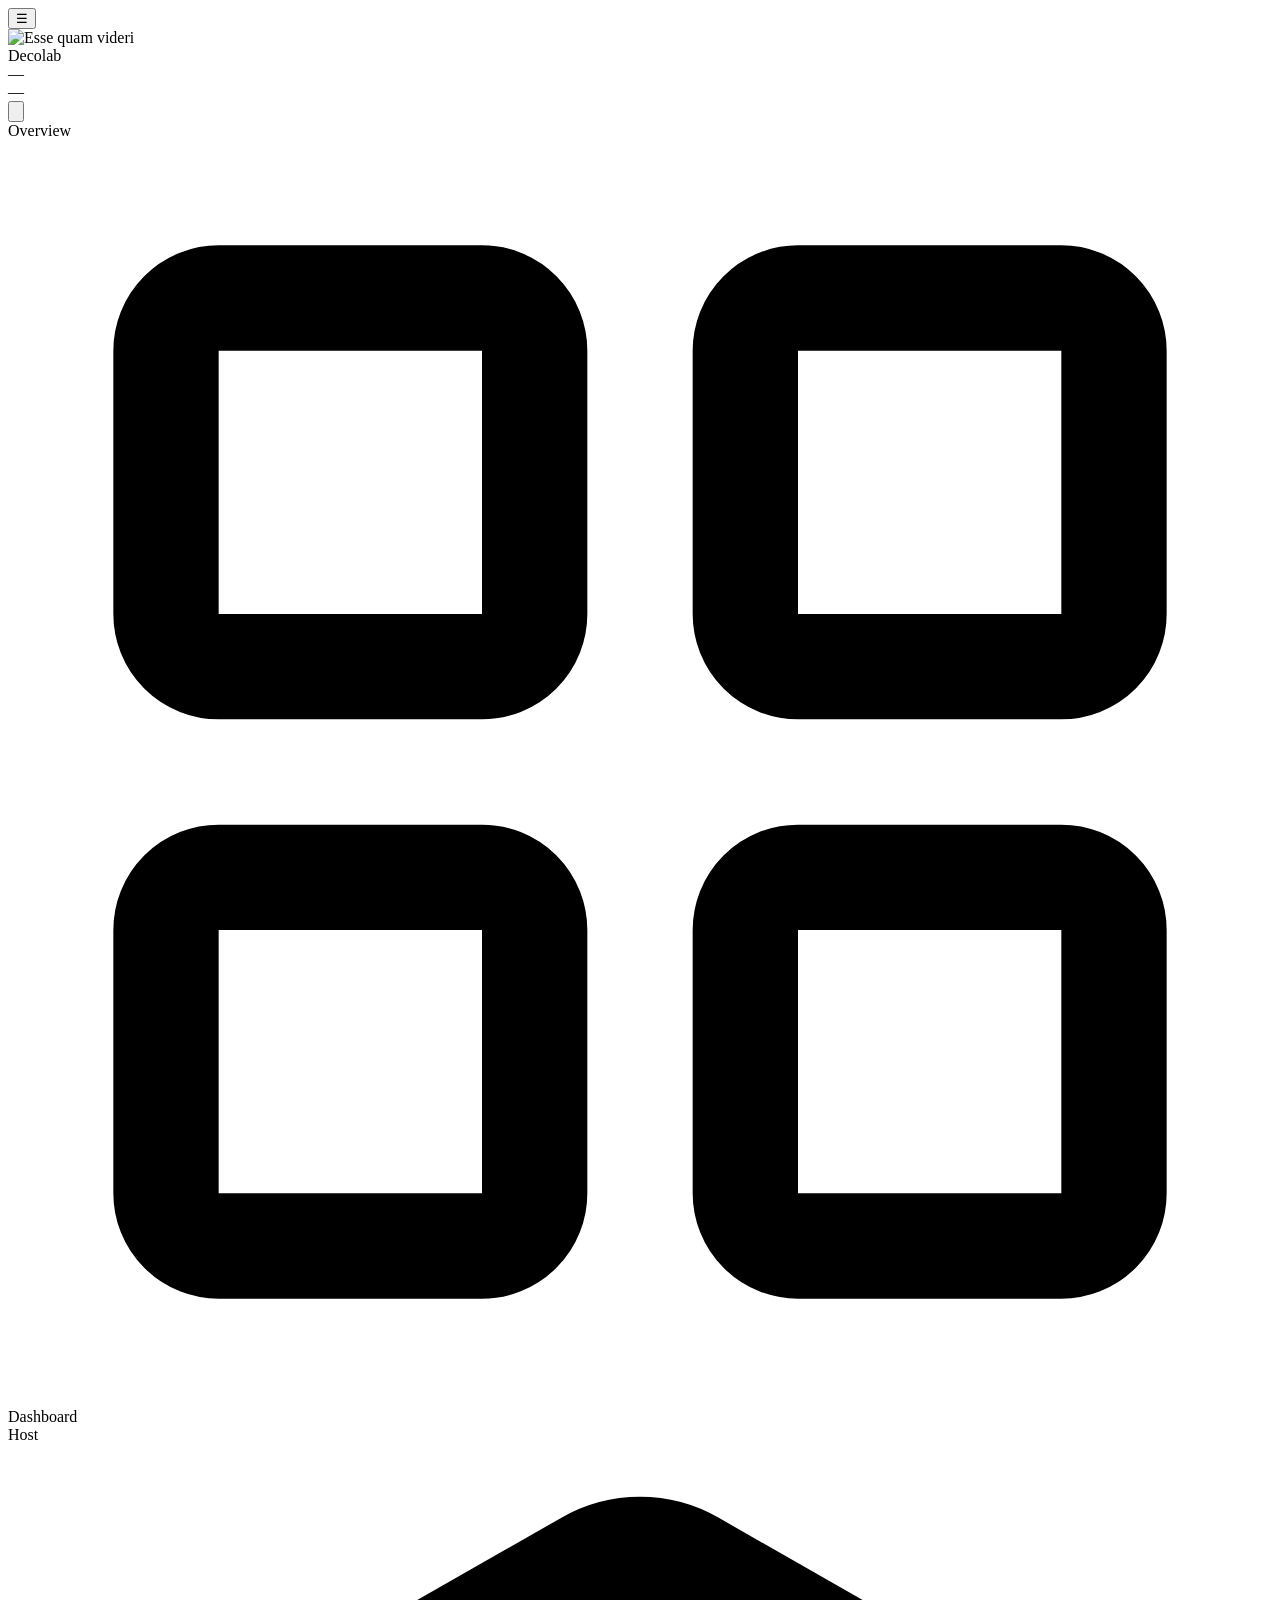
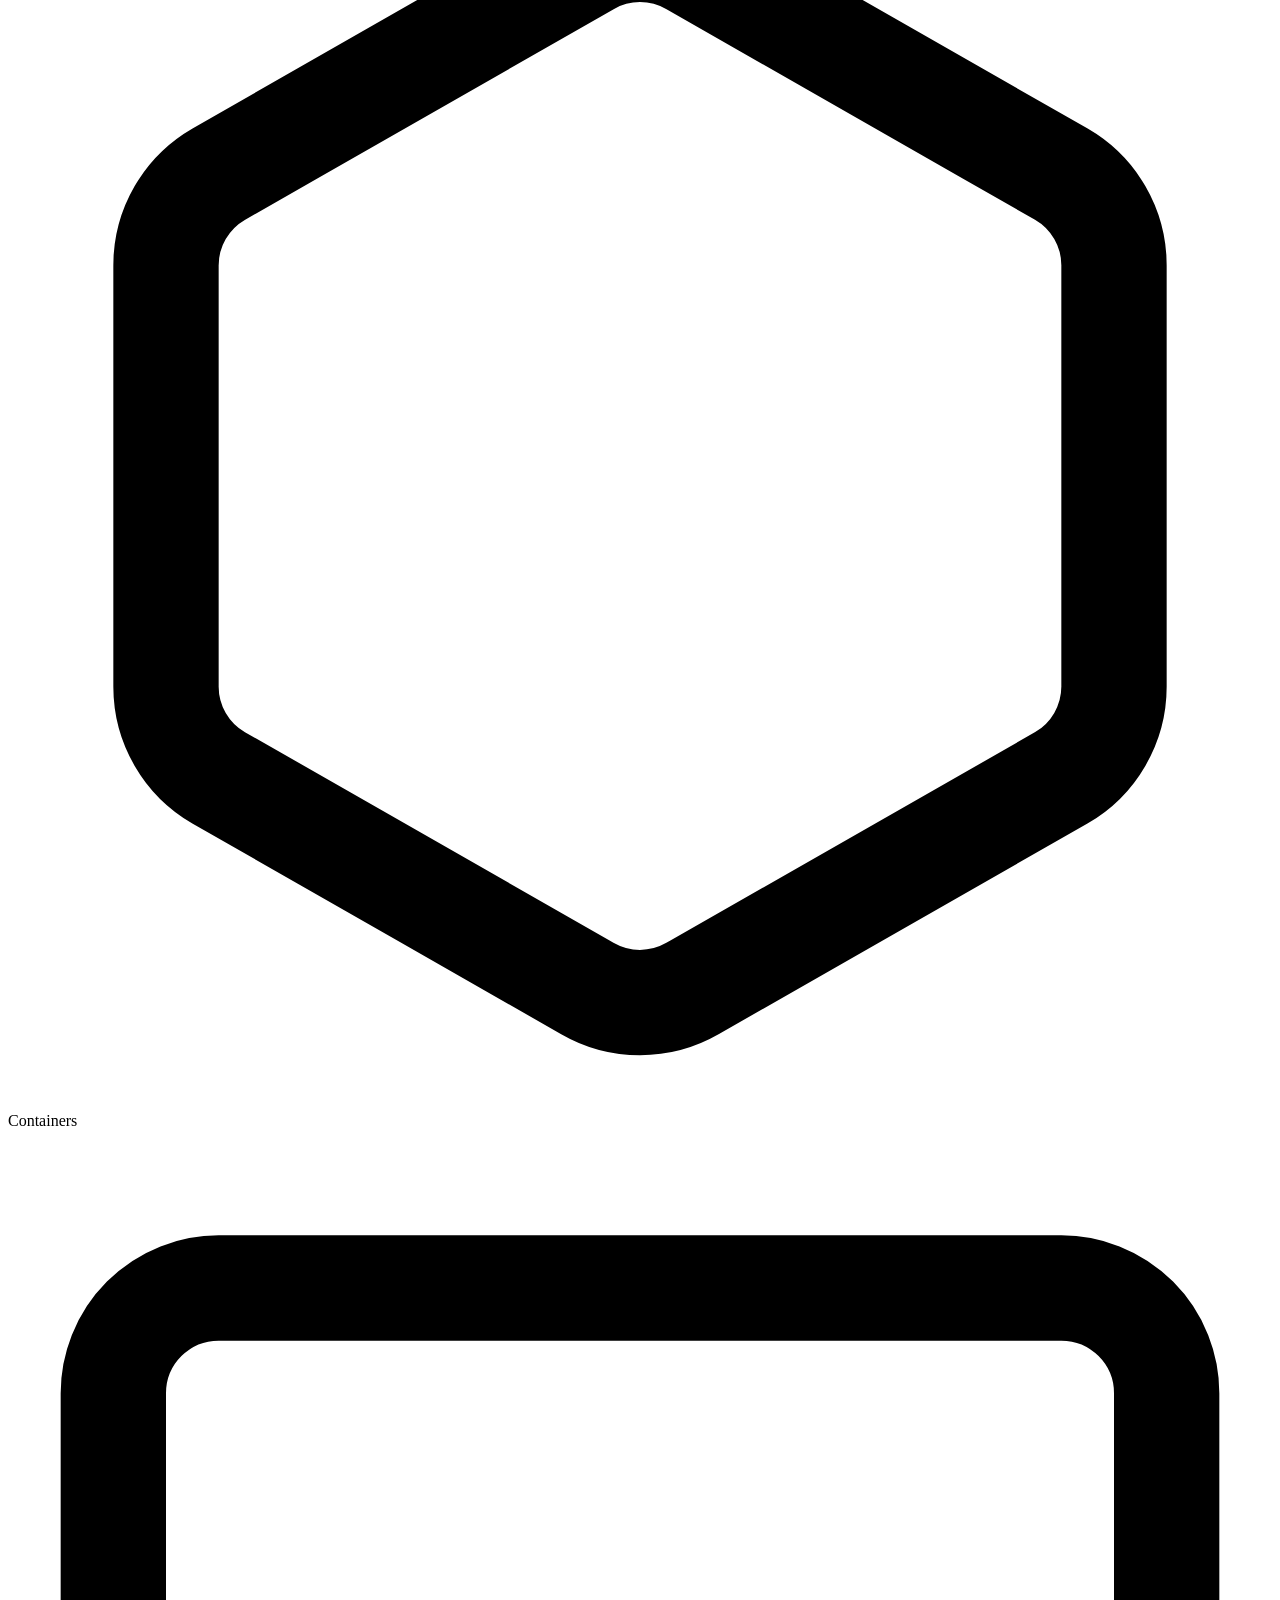
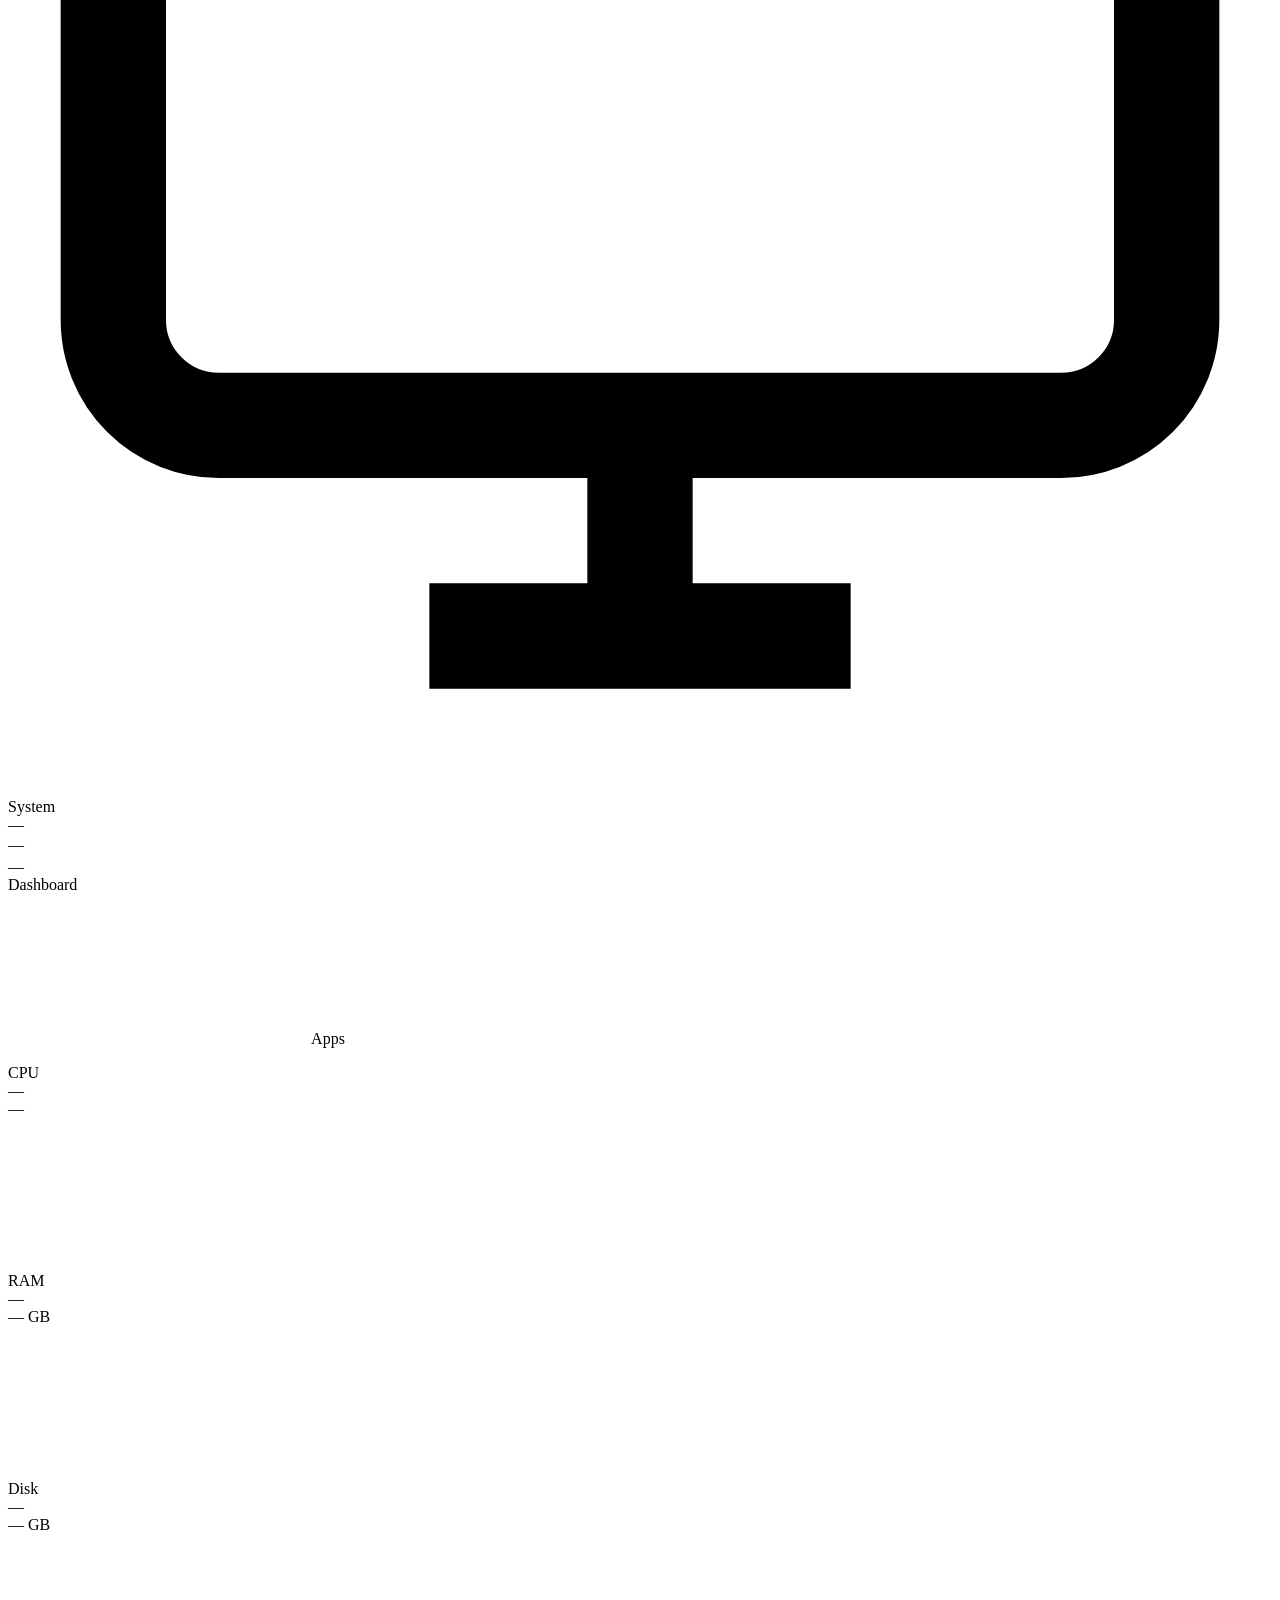
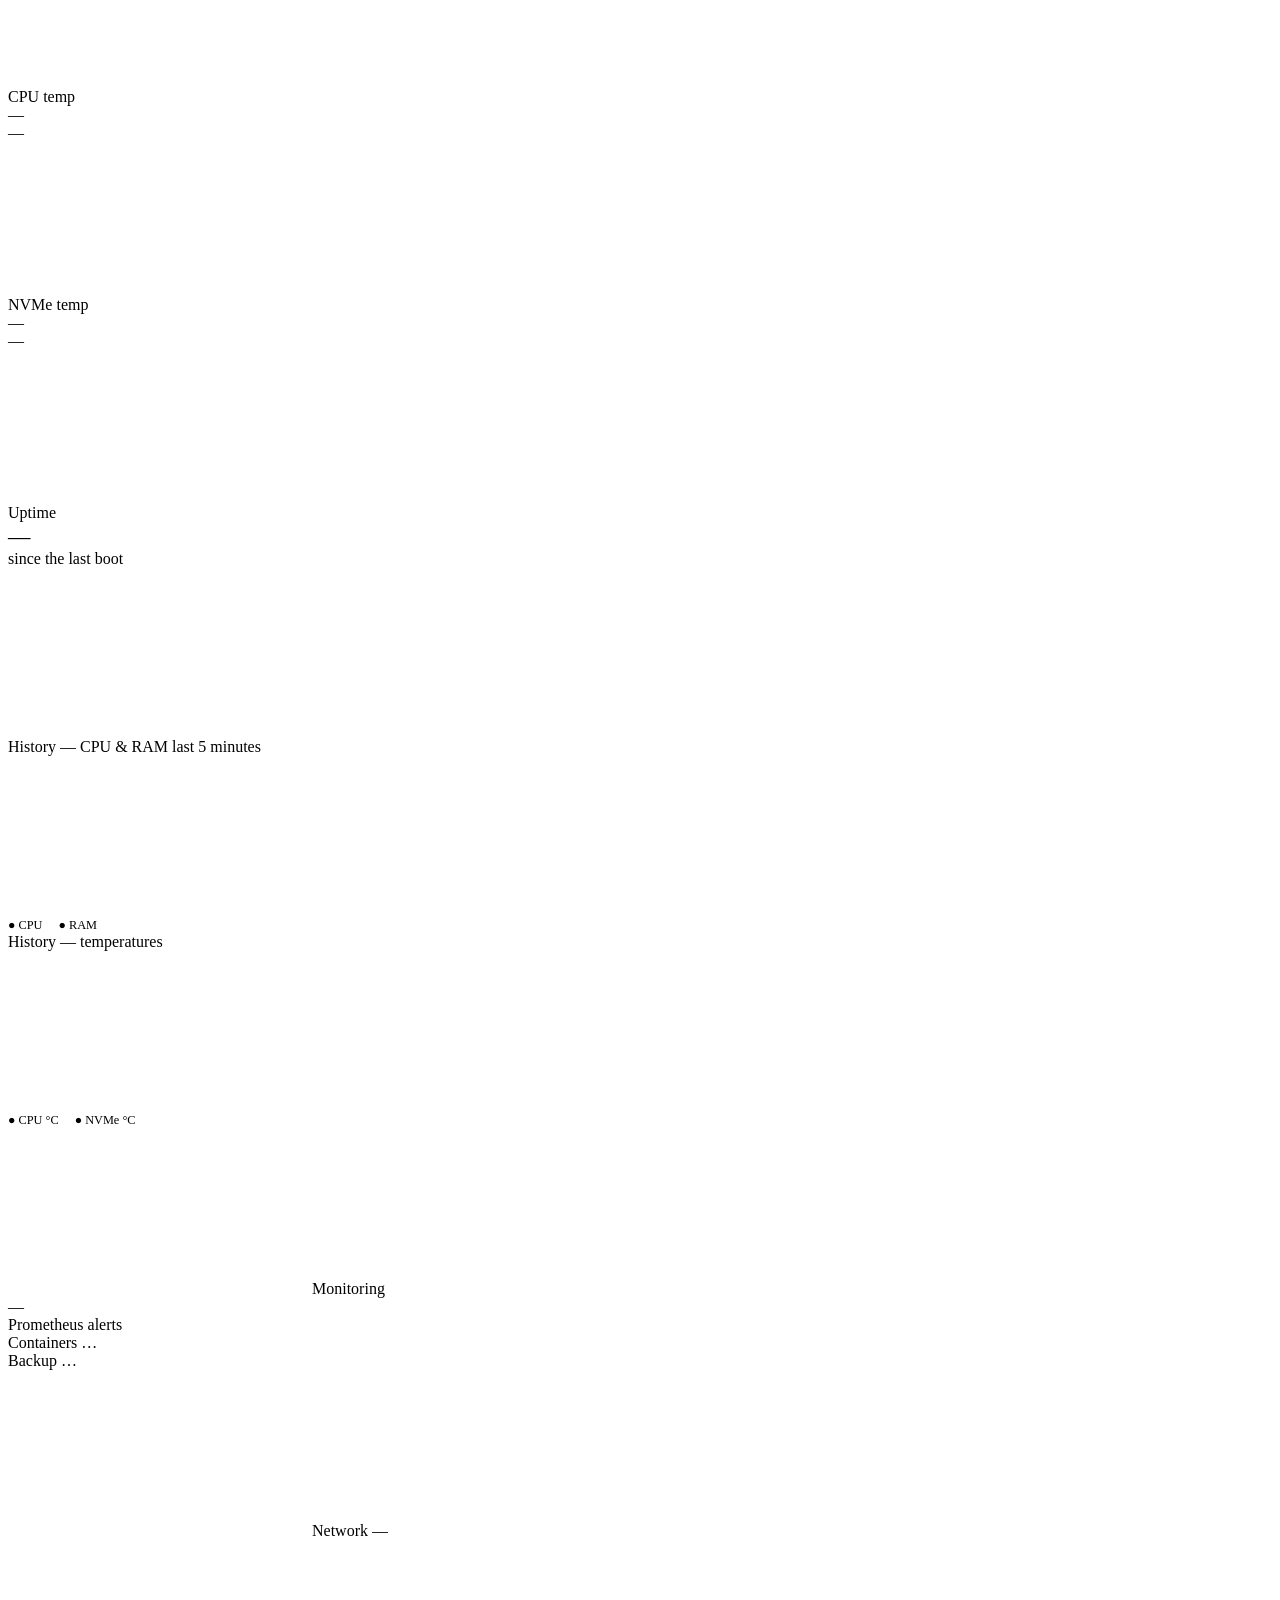
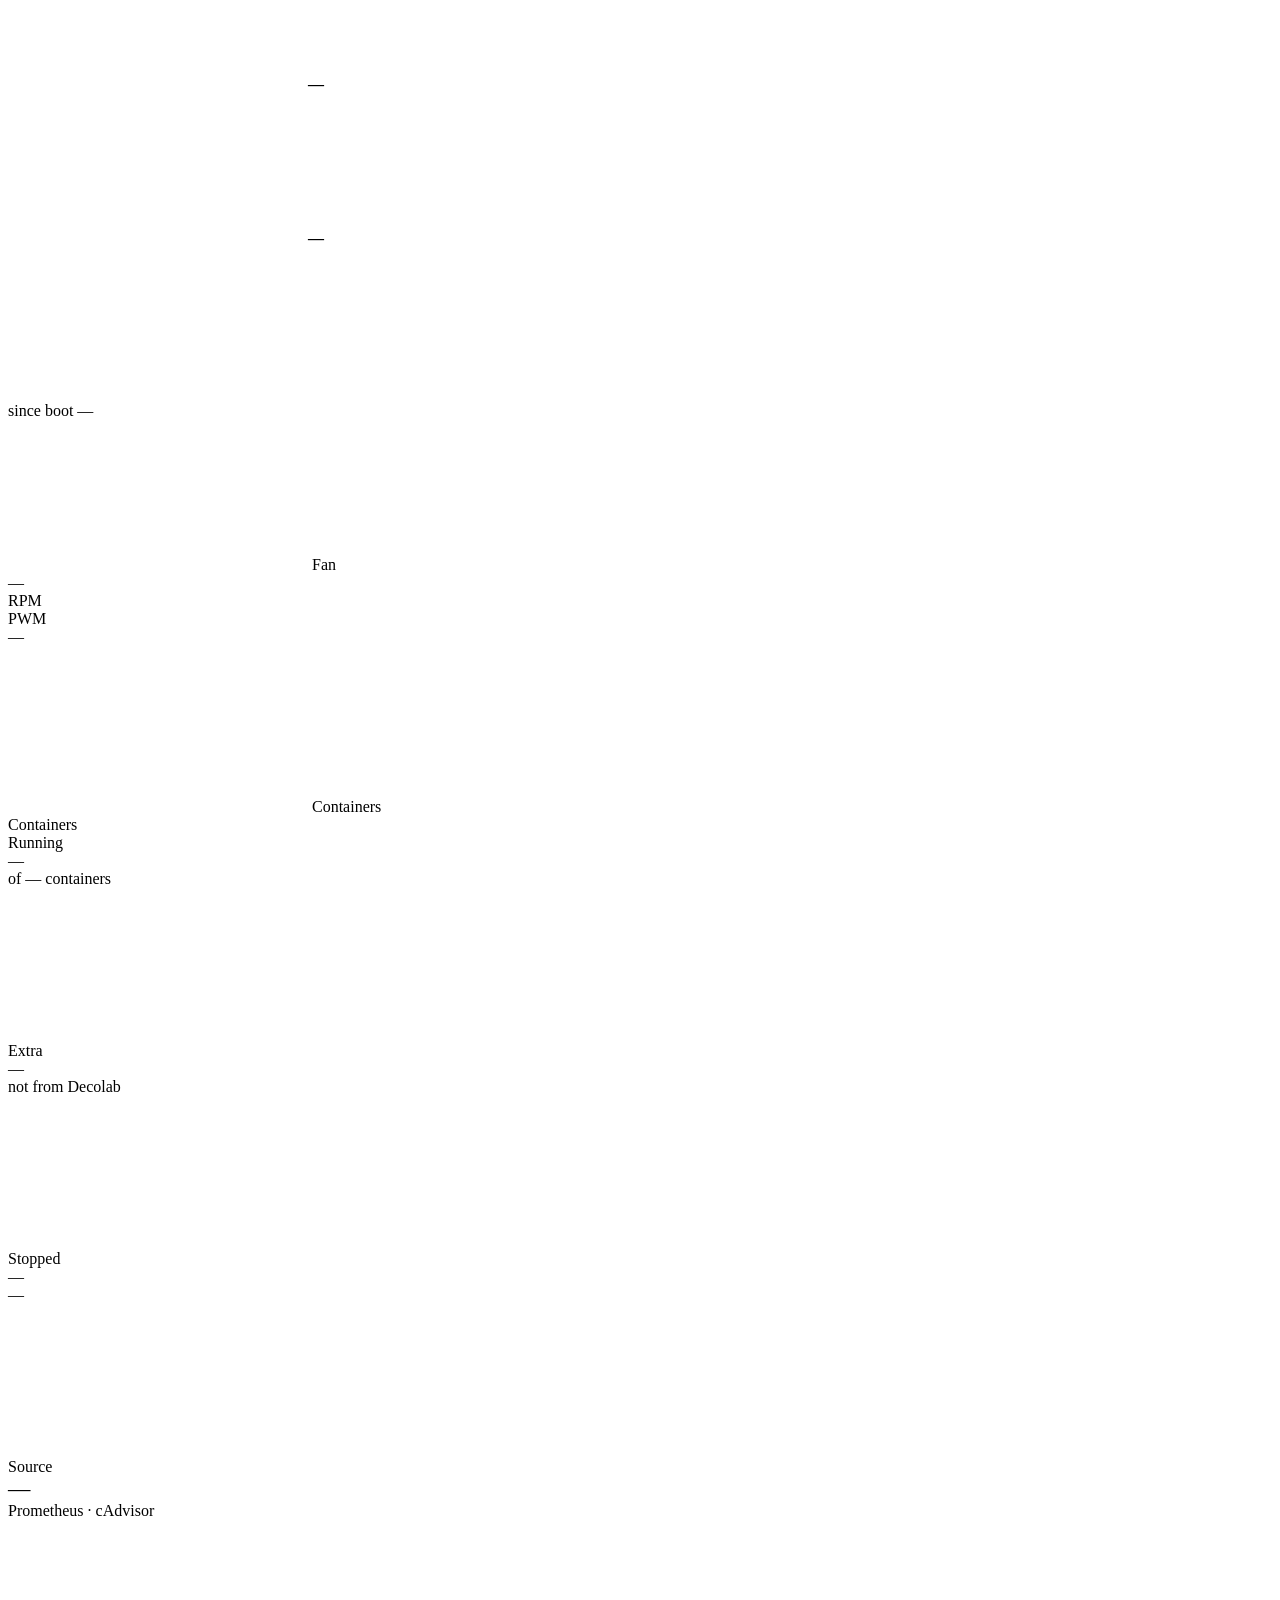
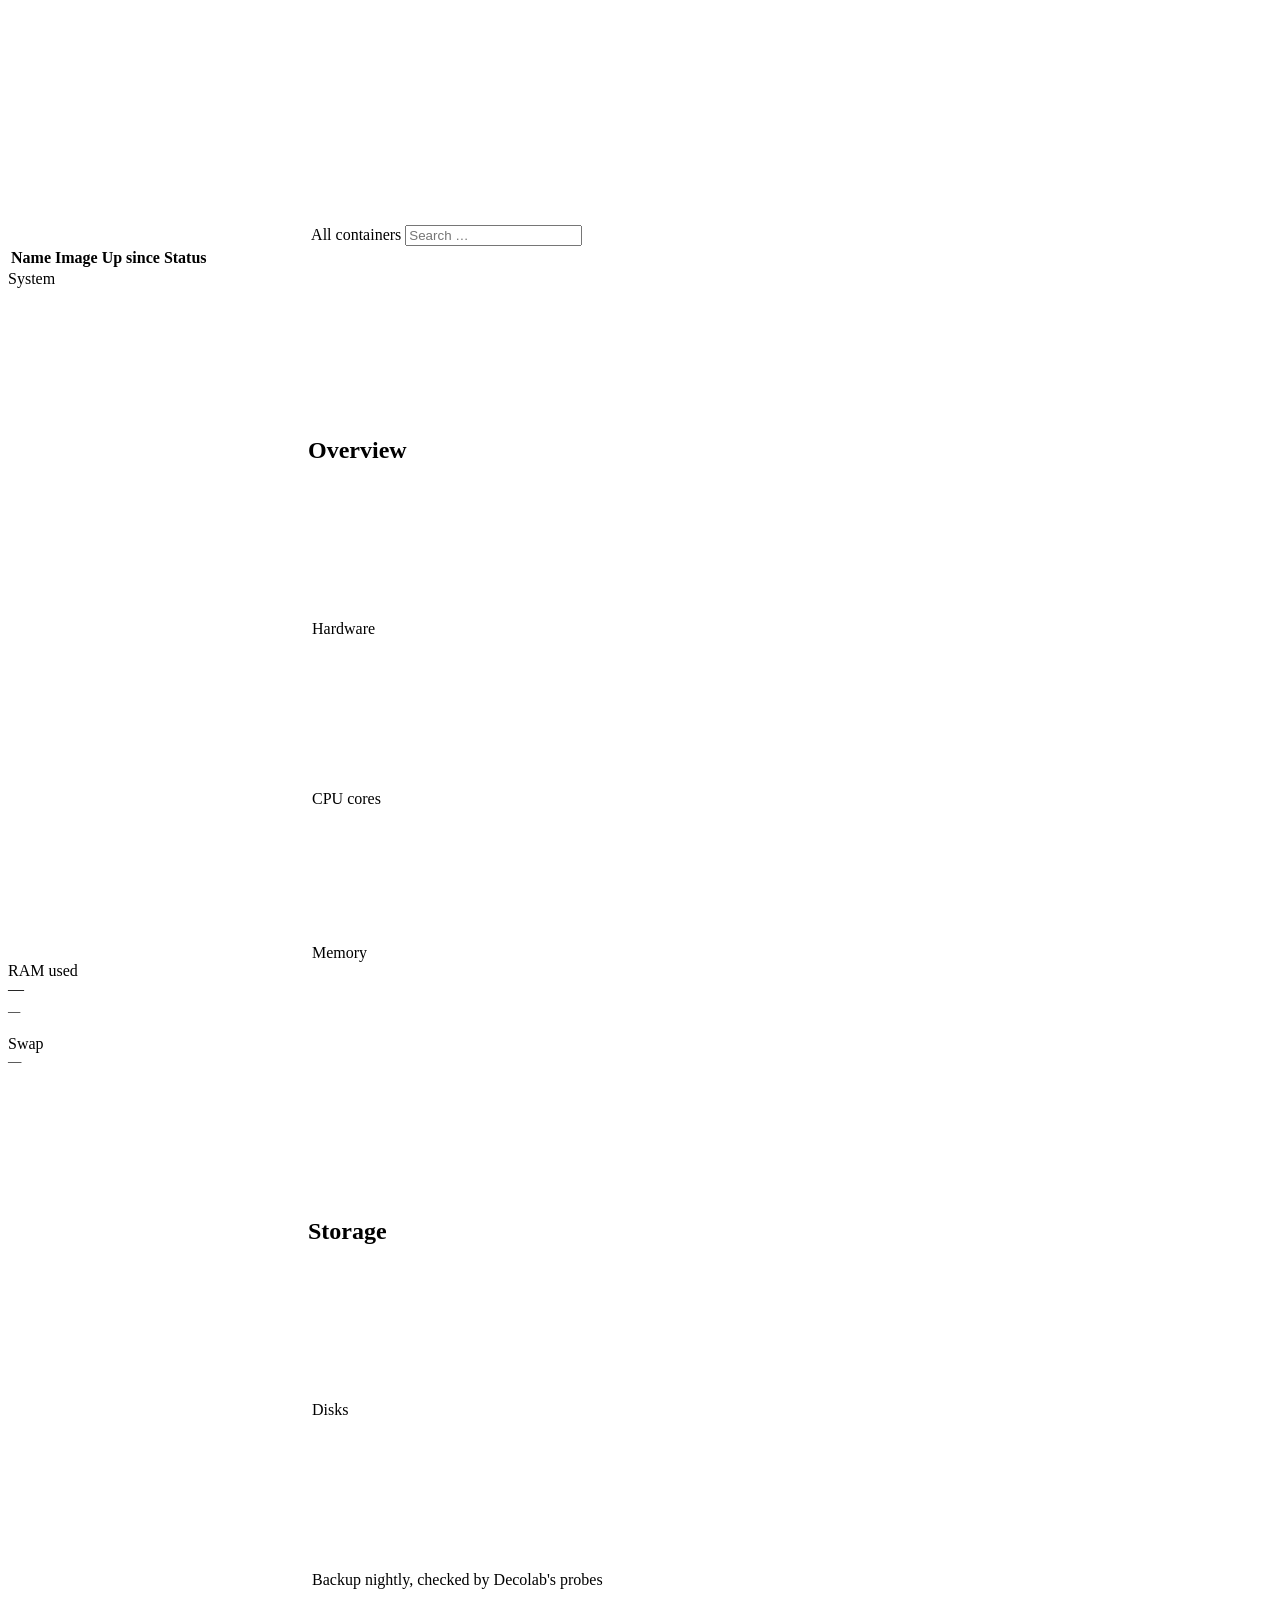
==== panel/static/index.html @ 6c196705 "Decolab: first public version A self-hosted home server for the Raspberry Pi 5 that proves it works:" ====
<!DOCTYPE html>
<html lang="en">
<head>
<meta charset="UTF-8">
<meta name="viewport" content="width=device-width, initial-scale=1, viewport-fit=cover">
<meta name="theme-color" content="#0b0a08">
<meta name="apple-mobile-web-app-capable" content="yes">
<meta name="apple-mobile-web-app-status-bar-style" content="black-translucent">
<meta name="apple-mobile-web-app-title" content="Decolab">
<meta name="mobile-web-app-capable" content="yes">
<link rel="manifest" href="/static/manifest.json">
<link rel="icon" type="image/png" sizes="32x32" href="/static/favicon-32.png">
<link rel="icon" type="image/png" sizes="64x64" href="/static/favicon-64.png">
<link rel="apple-touch-icon" href="/static/icon-180.png">
<title>Decolab</title>
<link rel="stylesheet" href="/static/panel.css">
</head>
<body>

<!-- Decolab panel, stage 1: read-only. Every value is filled in by
     /static/panel.js from /api/v1/*; "—" means "not (yet) known". -->

<header id="hdr">
  <button id="menu-btn" type="button" aria-label="Menu">☰</button>
  <div class="logo">
    <div class="icon"><img src="/static/icons/eqv-logo.webp" alt="Esse quam videri" width="60" height="60"></div>
    <div class="logo-name" id="hdr-name">Decolab</div>
  </div>
  <div class="spacer"></div>
  <div class="hdr-pill" id="hdr-ip" style="gap:5px"><span id="hdr-ip-txt">—</span></div>
  <div class="hdr-pill"><div class="dot dot-green" id="hdr-dot"></div><span id="hdr-temp">—</span></div>
  <div class="hdr-pill" id="hdr-fan-pill" style="display:none"><span id="hdr-fan">— RPM</span></div>
  <div id="hdr-time"></div>
  <button id="fs-btn" class="hdr-pill fs-btn" type="button" title="Full screen" aria-label="Full screen"><svg viewBox="0 0 24 24" fill="none" stroke="currentColor" stroke-width="2" stroke-linecap="round" stroke-linejoin="round"><path d="M8 3H5a2 2 0 0 0-2 2v3M16 3h3a2 2 0 0 1 2 2v3M21 16v3a2 2 0 0 1-2 2h-3M3 16v3a2 2 0 0 0 2 2h3"/></svg></button>
</header>

<div id="layout">

<nav id="nav">
  <div class="nav-section">Overview</div>
  <div class="nav-item active" data-page="p-dashboard" role="button" tabindex="0">
    <svg viewBox="0 0 24 24" fill="none" stroke="currentColor" stroke-width="2"><rect x="3" y="3" width="7" height="7" rx="1"/><rect x="14" y="3" width="7" height="7" rx="1"/><rect x="3" y="14" width="7" height="7" rx="1"/><rect x="14" y="14" width="7" height="7" rx="1"/></svg>
    Dashboard
  </div>
  <div class="nav-section">Host</div>
  <div class="nav-item" data-page="p-docker" role="button" tabindex="0">
    <svg viewBox="0 0 24 24" fill="none" stroke="currentColor" stroke-width="2"><path d="M21 16V8a2 2 0 00-1-1.73l-7-4a2 2 0 00-2 0l-7 4A2 2 0 003 8v8a2 2 0 001 1.73l7 4a2 2 0 002 0l7-4A2 2 0 0021 16z"/></svg>
    Containers
  </div>
  <div class="nav-item" data-page="p-system" role="button" tabindex="0">
    <svg viewBox="0 0 24 24" fill="none" stroke="currentColor" stroke-width="2"><rect x="2" y="3" width="20" height="14" rx="2"/><path d="M8 21h8M12 17v4"/></svg>
    System
  </div>

  <div class="nav-bottom">
    <div class="nav-info">
      <div id="nav-up" style="color:var(--text)">—</div>
      <div id="nav-ip" style="margin-top:2px">—</div>
      <div id="nav-model" style="margin-top:4px;color:var(--text-3)">—</div>
    </div>
  </div>
</nav>

<main id="main">

<!-- ──────────── DASHBOARD ──────────── -->
<section class="page active" id="p-dashboard">
  <div class="page-title">Dashboard <small id="dash-time-sub"></small></div>

  <div class="card wide" style="margin-bottom:16px">
    <div class="card-title"><svg class="i" aria-hidden="true"><use href="/static/icons/ui.svg#apps"/></svg> Apps</div>
    <div class="launcher" id="launcher"></div>
  </div>

  <div class="grid g6" style="margin-bottom:16px">
    <div class="stat c-blue" style="--glow:rgba(45,127,249,.08)">
      <div class="lbl">CPU</div>
      <div class="val" id="s-cpu">—</div>
      <div class="sub" id="s-cpu-sub">—</div>
      <div class="ico"><svg class="i" aria-hidden="true"><use href="/static/icons/ui.svg#cpu"/></svg></div>
      <div class="bar-wrap"><div class="bar-fill" id="sb-cpu" style="background:var(--accent);width:0%"></div></div>
    </div>
    <div class="stat c-green" style="--glow:rgba(0,214,143,.08)">
      <div class="lbl">RAM</div>
      <div class="val" id="s-ram">—</div>
      <div class="sub" id="s-ram-sub">— GB</div>
      <div class="ico"><svg class="i" aria-hidden="true"><use href="/static/icons/ui.svg#ram"/></svg></div>
      <div class="bar-wrap"><div class="bar-fill" id="sb-ram" style="background:var(--green);width:0%"></div></div>
    </div>
    <div class="stat c-amber">
      <div class="lbl">Disk</div>
      <div class="val" id="s-disk">—</div>
      <div class="sub" id="s-disk-sub">— GB</div>
      <div class="ico"><svg class="i" aria-hidden="true"><use href="/static/icons/ui.svg#ssd"/></svg></div>
      <div class="bar-wrap"><div class="bar-fill" id="sb-disk" style="background:var(--amber);width:0%"></div></div>
    </div>
    <div class="stat c-red">
      <div class="lbl">CPU temp</div>
      <div class="val" id="s-ctemp">—</div>
      <div class="sub" id="s-ctemp-sub">—</div>
      <div class="ico"><svg class="i" aria-hidden="true"><use href="/static/icons/ui.svg#thermo"/></svg></div>
      <div class="bar-wrap"><div class="bar-fill" id="sb-ctemp" style="background:var(--red);width:0%"></div></div>
    </div>
    <div class="stat c-blue">
      <div class="lbl">NVMe temp</div>
      <div class="val" id="s-ntemp">—</div>
      <div class="sub" id="s-ntemp-sub">—</div>
      <div class="ico"><svg class="i" aria-hidden="true"><use href="/static/icons/ui.svg#nvme"/></svg></div>
      <div class="bar-wrap"><div class="bar-fill" id="sb-ntemp" style="background:var(--accent);width:0%"></div></div>
    </div>
    <div class="stat c-purple">
      <div class="lbl">Uptime</div>
      <div class="val" id="s-uptime" style="font-size:22.4px;margin-top:2px">—</div>
      <div class="sub">since the last boot</div>
      <div class="ico"><svg class="i" aria-hidden="true"><use href="/static/icons/ui.svg#clock"/></svg></div>
    </div>
  </div>

  <div class="grid gcols" style="margin-bottom:16px">
    <div class="card">
      <div class="card-title">History — CPU &amp; RAM <span id="chart-since">last 5 minutes</span></div>
      <div class="spark-wrap"><canvas id="chart-cpu-ram"></canvas></div>
      <div style="display:flex;gap:16px;margin-top:8px;font-size:12.3px;color:var(--text-2)">
        <span><span style="color:var(--accent)">●</span> CPU</span>
        <span><span style="color:var(--green)">●</span> RAM</span>
      </div>
    </div>
    <div class="card">
      <div class="card-title">History — temperatures</div>
      <div class="spark-wrap"><canvas id="chart-temps"></canvas></div>
      <div style="display:flex;gap:16px;margin-top:8px;font-size:12.3px;color:var(--text-2)">
        <span><span style="color:var(--red)">●</span> CPU °C</span>
        <span><span style="color:var(--amber)">●</span> NVMe °C</span>
      </div>
    </div>
  </div>

  <div class="grid g3 dash-mitte">
    <div class="card">
      <div class="card-title"><svg class="i" aria-hidden="true"><use href="/static/icons/ui.svg#shieldcheck"/></svg> Monitoring</div>
      <div class="waechter">
        <div class="waechter-zahl"><span id="alerts-n">—</span><small id="alerts-sub"></small></div>
        <div class="waechter-txt" id="alerts-txt">Prometheus alerts</div>
      </div>
      <div class="waechter-zeile" id="cgrid-summary">Containers …</div>
      <div class="waechter-zeile" id="backup-line">Backup …</div>
      <ul id="alerts-list" class="leer-hinweis" style="list-style:none;margin-top:8px"></ul>
    </div>

    <div class="card">
      <div class="card-title"><svg class="i" aria-hidden="true"><use href="/static/icons/ui.svg#net"/></svg> Network <span id="net-iface">—</span></div>
      <div class="netz">
        <div class="netz-wert"><span class="netz-pfeil ab"><svg class="i" aria-hidden="true"><use href="/static/icons/ui.svg#down"/></svg></span><b id="nl-r">—</b><small id="nl-r-e"></small></div>
        <div class="netz-wert"><span class="netz-pfeil auf"><svg class="i" aria-hidden="true"><use href="/static/icons/ui.svg#up"/></svg></span><b id="nl-s">—</b><small id="nl-s-e"></small></div>
      </div>
      <div class="spark-wrap netz-spark"><canvas id="chart-netz"></canvas></div>
      <div class="netz-summe" id="nl-summe">since boot —</div>
      <div class="netz-internet" id="nl-internet" hidden></div>
    </div>

    <div class="card" id="fan-card">
      <div class="card-title"><svg class="i" aria-hidden="true"><use href="/static/icons/ui.svg#fan"/></svg> Fan <span id="fan-status-badge"></span></div>
      <div class="fan-visual fan-kompakt">
        <div class="fan-ring" id="fan-ring">
          <div>
            <div class="fan-rpm-big" id="fan-rpm-big">—</div>
            <div class="fan-rpm-lbl">RPM</div>
          </div>
        </div>
        <div class="gauge fan-pwm">
          <span class="g-name">PWM</span>
          <div class="g-bar"><div class="bar-wrap"><div class="bar-fill" id="g-fan" style="background:var(--accent);width:0%"></div></div></div>
          <span class="g-val" id="gv-fan">—</span>
        </div>
      </div>
    </div>
  </div>

  <div class="card wide" style="margin-top:16px">
    <div class="card-title"><svg class="i" aria-hidden="true"><use href="/static/icons/ui.svg#box"/></svg> Containers <span id="cgrid-zahl"></span></div>
    <div id="cgrid" class="cgrid"></div>
  </div>
</section>

<!-- ──────────── CONTAINERS ──────────── -->
<section class="page" id="p-docker">
  <div class="page-title">Containers <small id="docker-count"></small></div>
  <div class="grid g4" style="margin-bottom:16px">
    <div class="stat c-green"><div class="lbl">Running</div><div class="val" id="dk-up">—</div><div class="sub">of <span id="dk-ges">—</span> containers</div><div class="ico"><svg class="i" aria-hidden="true"><use href="/static/icons/ui.svg#box"/></svg></div></div>
    <div class="stat c-amber"><div class="lbl">Extra</div><div class="val" id="dk-extra">—</div><div class="sub">not from Decolab</div><div class="ico"><svg class="i" aria-hidden="true"><use href="/static/icons/ui.svg#pulse"/></svg></div></div>
    <div class="stat c-red"><div class="lbl">Stopped</div><div class="val" id="dk-down">—</div><div class="sub" id="dk-down-sub">—</div><div class="ico"><svg class="i" aria-hidden="true"><use href="/static/icons/ui.svg#warn"/></svg></div></div>
    <div class="stat c-blue"><div class="lbl">Source</div><div class="val" id="dk-src" style="font-size:22.4px">—</div><div class="sub">Prometheus · cAdvisor</div><div class="ico"><svg class="i" aria-hidden="true"><use href="/static/icons/ui.svg#chart"/></svg></div></div>
  </div>
  <div class="card">
    <div class="card-title"><svg class="i" aria-hidden="true"><use href="/static/icons/ui.svg#box"/></svg> All containers <input id="dk-suche" class="suche" type="search" placeholder="Search …" autocomplete="off"></div>
    <table class="tbl">
      <thead><tr><th>Name</th><th>Image</th><th>Up since</th><th>Status</th></tr></thead>
      <tbody id="docker-tbody"></tbody>
    </table>
  </div>
</section>

<!-- ──────────── SYSTEM ──────────── -->
<section class="page" id="p-system">
  <div class="page-title">System</div>

  <h2 class="abschnitt"><svg class="i" aria-hidden="true"><use href="/static/icons/ui.svg#screen"/></svg>Overview</h2>
  <div class="card" style="margin-bottom:16px">
    <div class="card-title"><svg class="i" aria-hidden="true"><use href="/static/icons/ui.svg#cpu"/></svg> Hardware</div>
    <div class="grid g3" id="hw-grid"></div>
  </div>

  <div class="grid gcols" style="margin-bottom:16px">
    <div class="card">
      <div class="card-title"><svg class="i" aria-hidden="true"><use href="/static/icons/ui.svg#cpu"/></svg> CPU cores</div>
      <div class="cores" id="cores-grid"></div>
    </div>
    <div class="card">
      <div class="card-title"><svg class="i" aria-hidden="true"><use href="/static/icons/ui.svg#ram"/></svg> Memory</div>
      <div class="gauge"><span class="g-name">RAM used</span><div class="g-bar"><div class="bar-wrap"><div class="bar-fill" id="sg-ram" style="background:var(--green);width:0%"></div></div></div><span class="g-val c-green" id="sgv-ram">—</span></div>
      <div style="font-size:12.3px;color:var(--text-2);margin-top:6px" id="ram-detail">—</div>
      <div style="margin-top:16px">
        <div class="card-title">Swap</div>
        <div style="font-size:13.4px;color:var(--text-2)" id="swap-detail">—</div>
      </div>
    </div>
  </div>

  <h2 class="abschnitt"><svg class="i" aria-hidden="true"><use href="/static/icons/ui.svg#ssd"/></svg>Storage</h2>
  <div class="card" style="margin-bottom:16px">
    <div class="card-title"><svg class="i" aria-hidden="true"><use href="/static/icons/ui.svg#ssd"/></svg> Disks</div>
    <div id="disks"></div>
  </div>
  <div class="card" style="margin-bottom:16px">
    <div class="card-title"><svg class="i" aria-hidden="true"><use href="/static/icons/ui.svg#backup"/></svg> Backup <span>nightly, checked by Decolab's probes</span></div>
    <div class="info-tbl" id="backup-tbl"></div>
  </div>

  <div id="speed-block" hidden>
    <h2 class="abschnitt"><svg class="i" aria-hidden="true"><use href="/static/icons/ui.svg#globe"/></svg>Internet</h2>
    <div class="card">
      <div class="card-title"><svg class="i" aria-hidden="true"><use href="/static/icons/ui.svg#globe"/></svg> Speed <span id="it-meta">—</span></div>
      <div class="internet-reihe">
        <div class="internet-werte">
          <div class="netz-wert"><span class="netz-pfeil ab"><svg class="i" aria-hidden="true"><use href="/static/icons/ui.svg#down"/></svg></span><b id="it-down">—</b><small>Mbit/s</small></div>
          <div class="netz-wert"><span class="netz-pfeil auf"><svg class="i" aria-hidden="true"><use href="/static/icons/ui.svg#up"/></svg></span><b id="it-up">—</b><small>Mbit/s</small></div>
          <div class="internet-ping">Ping <b id="it-ping">—</b> ms · Jitter <b id="it-jitter">—</b> ms</div>
        </div>
        <div class="internet-kurven leer" id="it-kurven">
          <div><small>Download</small><div class="spark-wrap"><canvas id="chart-it-down"></canvas></div></div>
          <div><small>Upload</small><div class="spark-wrap"><canvas id="chart-it-up"></canvas></div></div>
        </div>
      </div>
      <div class="internet-fuss"><span class="internet-fehler" id="it-fehler" hidden></span><span class="internet-hinweis">measured every 6 hours</span></div>
    </div>
  </div>
</section>

</main>
</div>

<div id="overlay" style="display:none;position:fixed;inset:0;background:rgba(0,0,0,.6);z-index:40;backdrop-filter:blur(2px)"></div>
<div id="toast"></div>

<script src="/static/panel.js"></script>
</body>
</html>
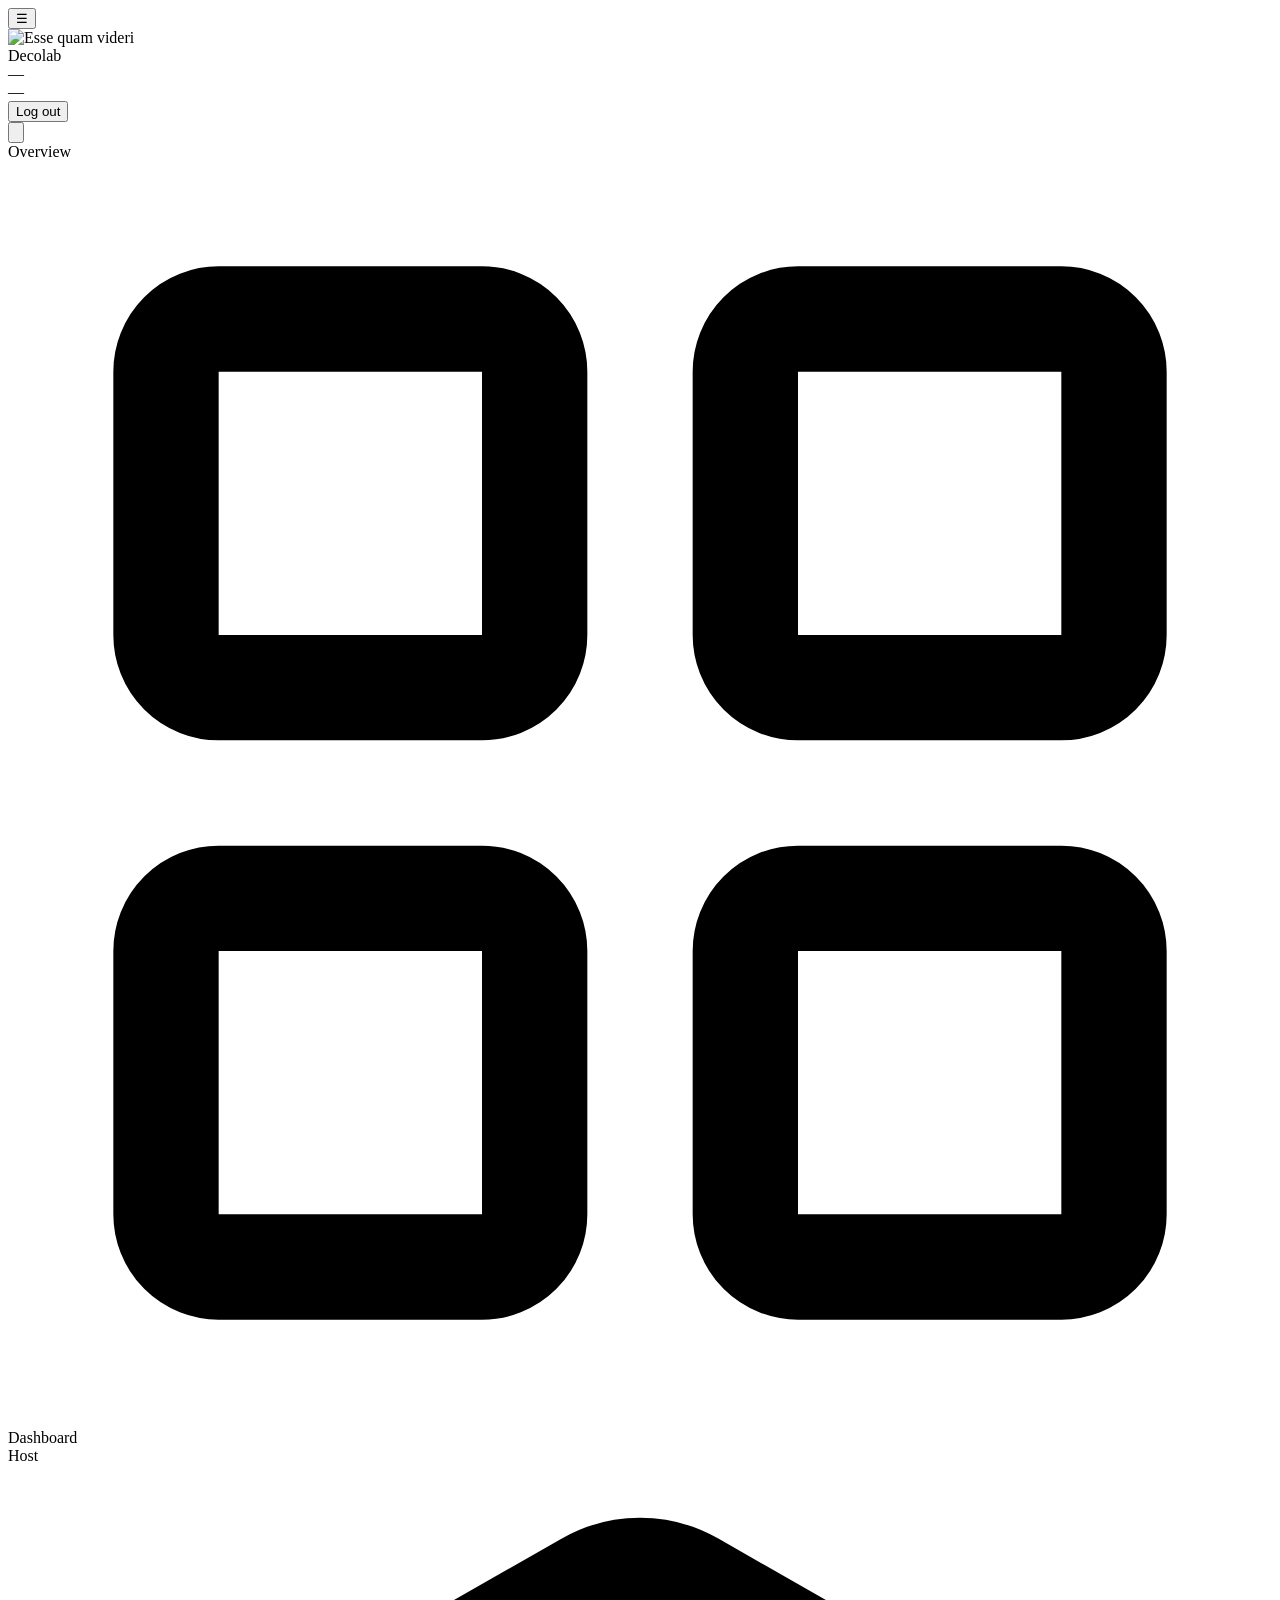
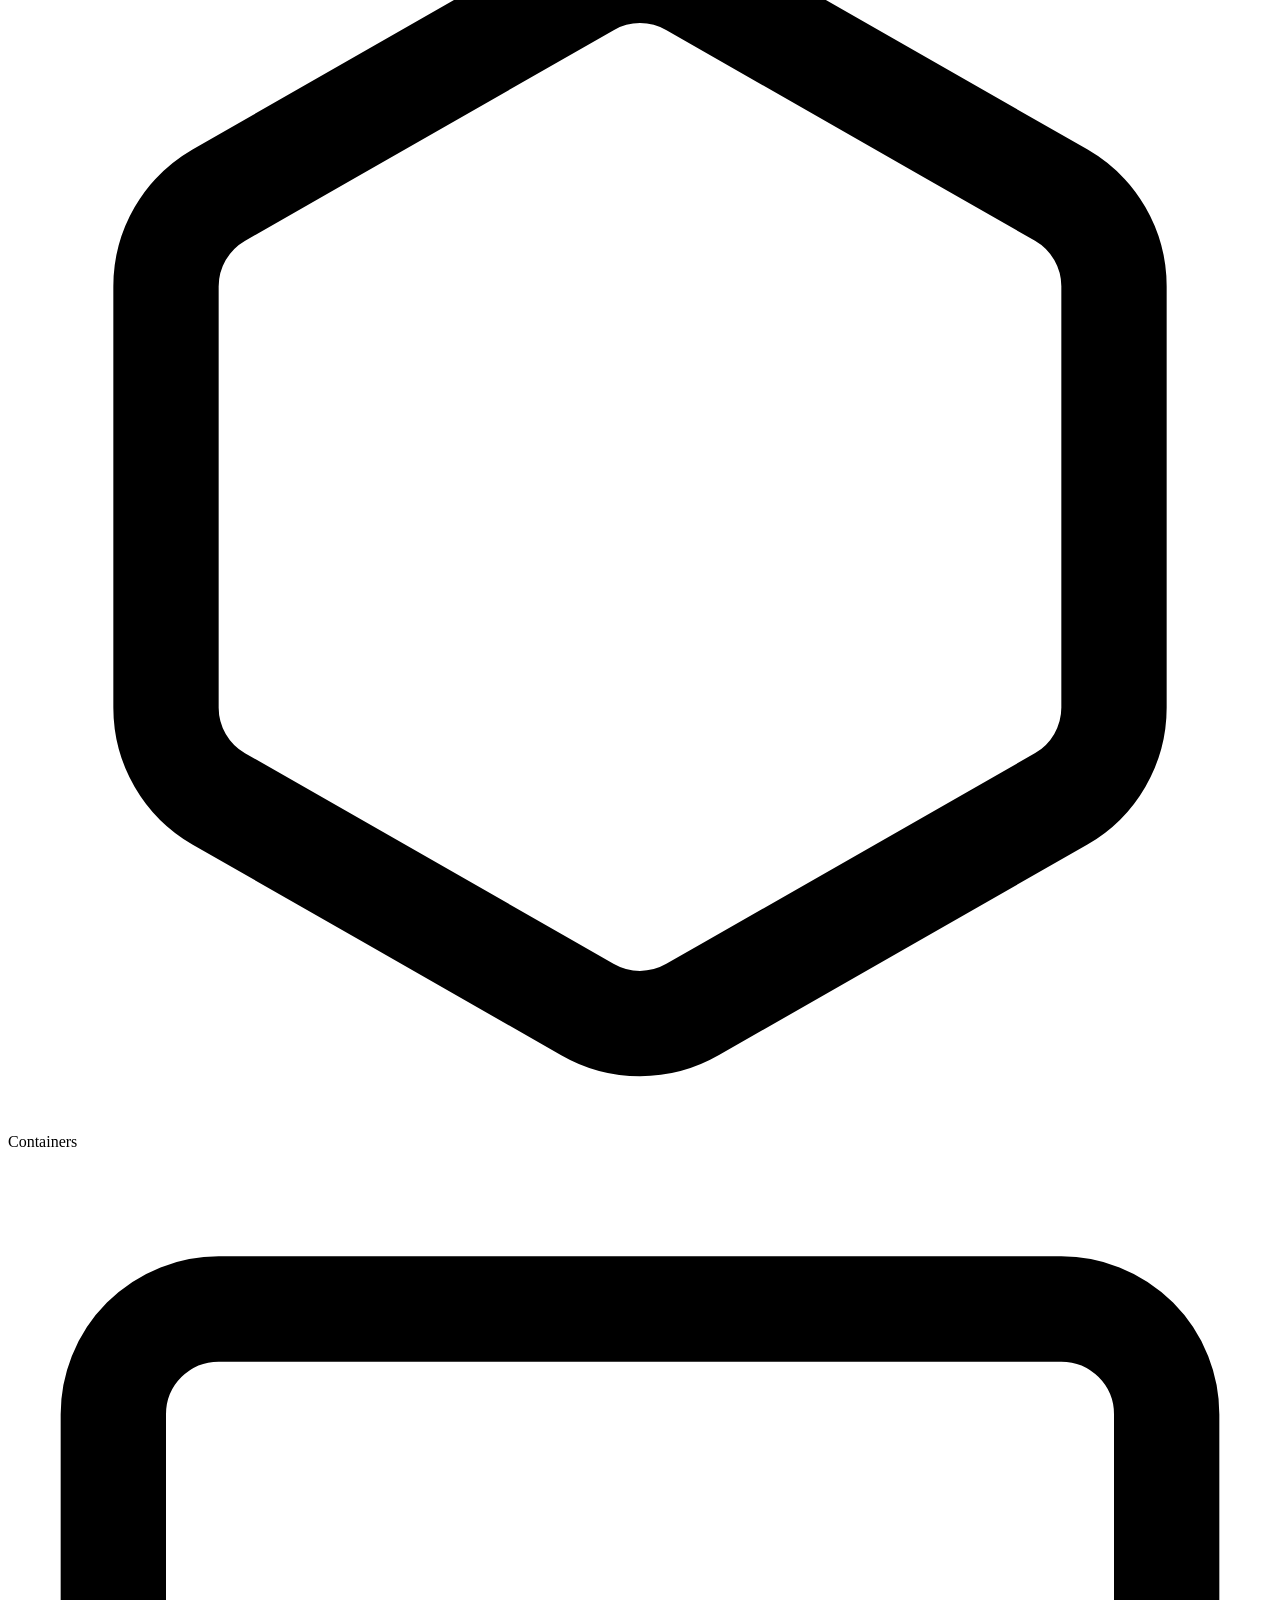
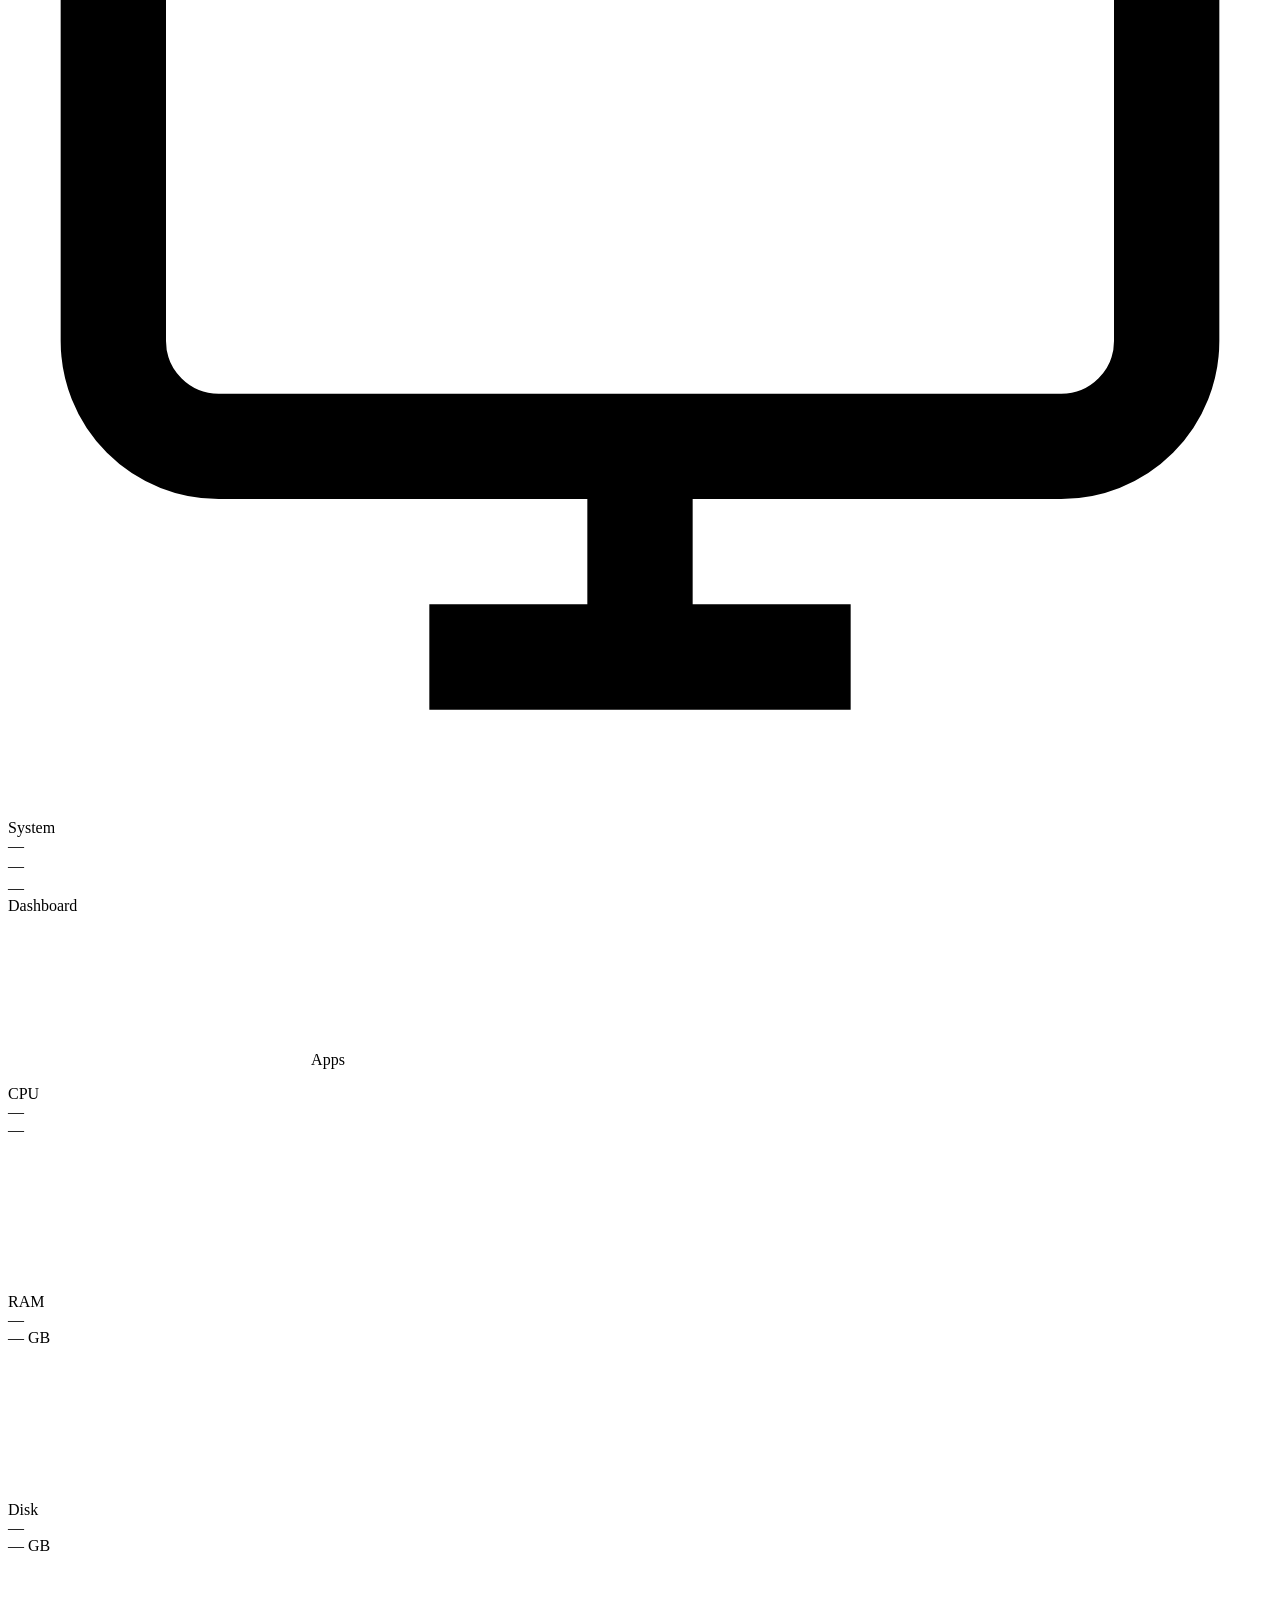
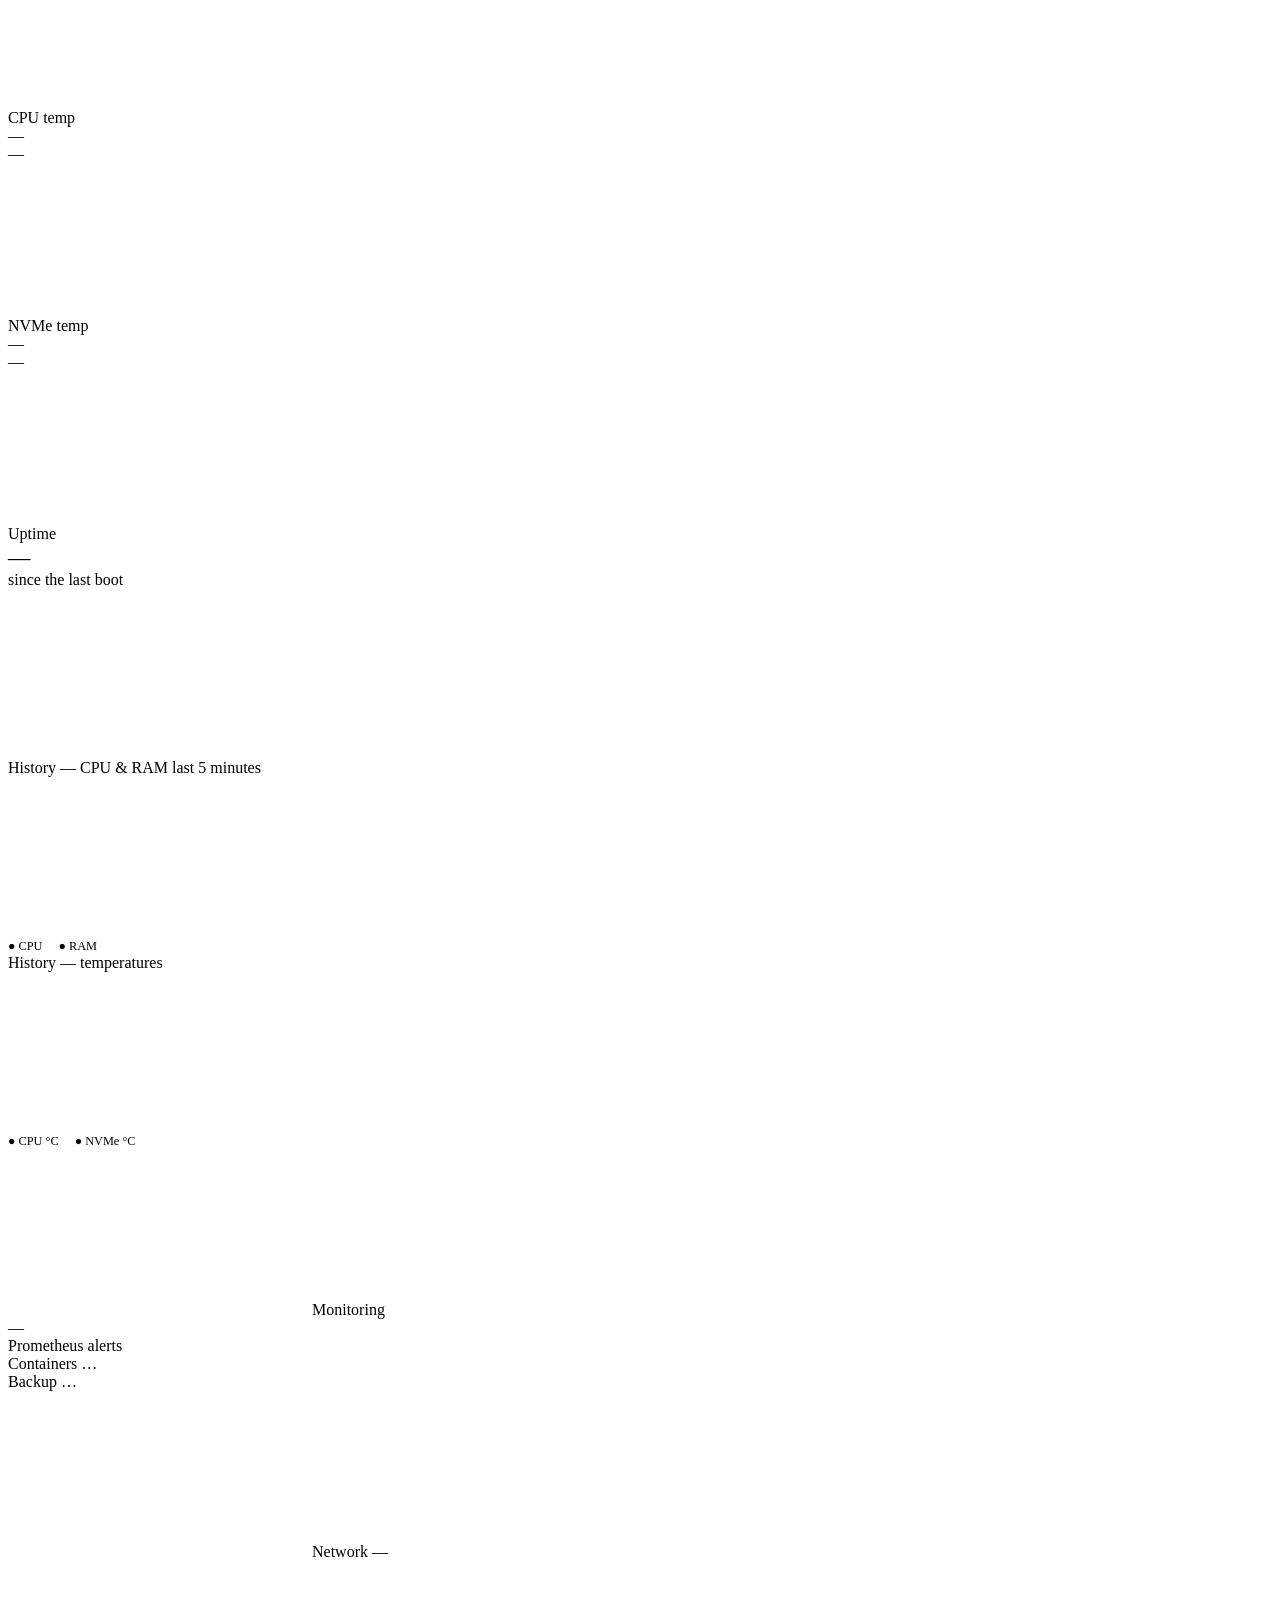
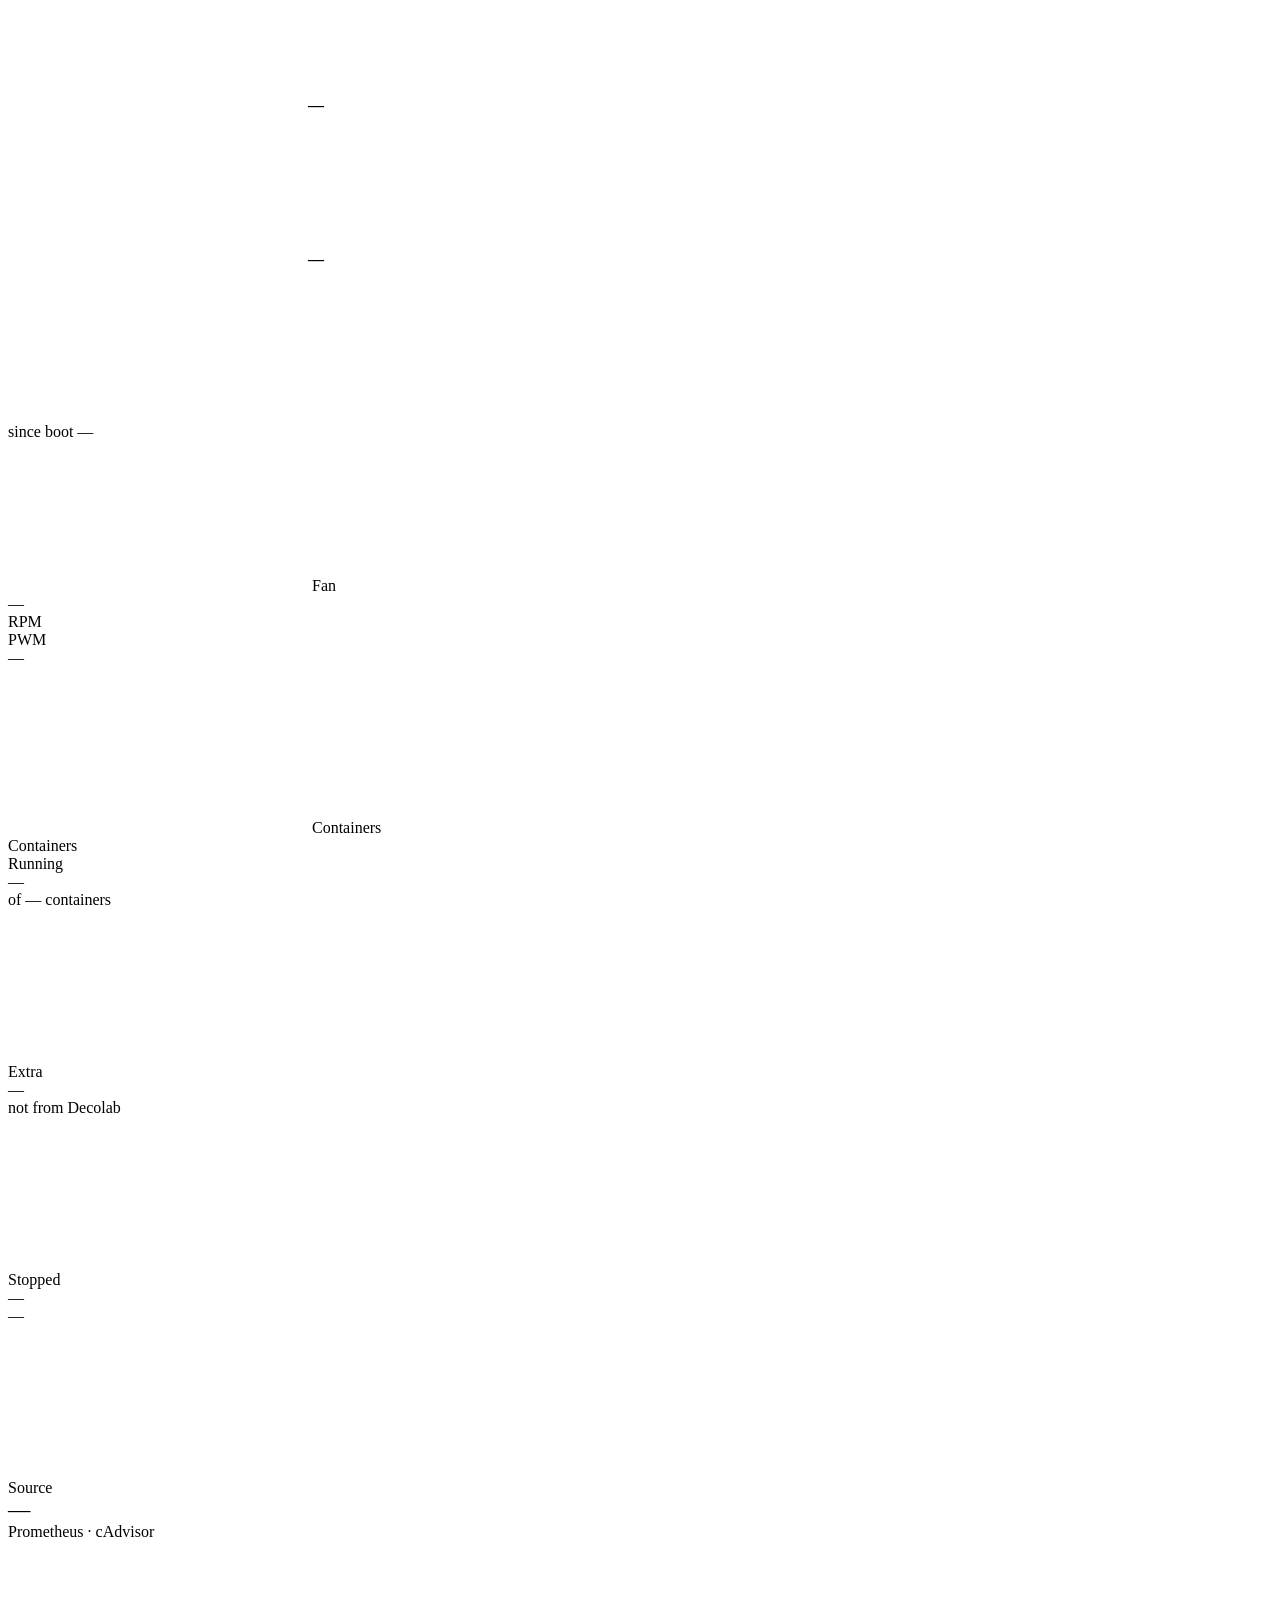
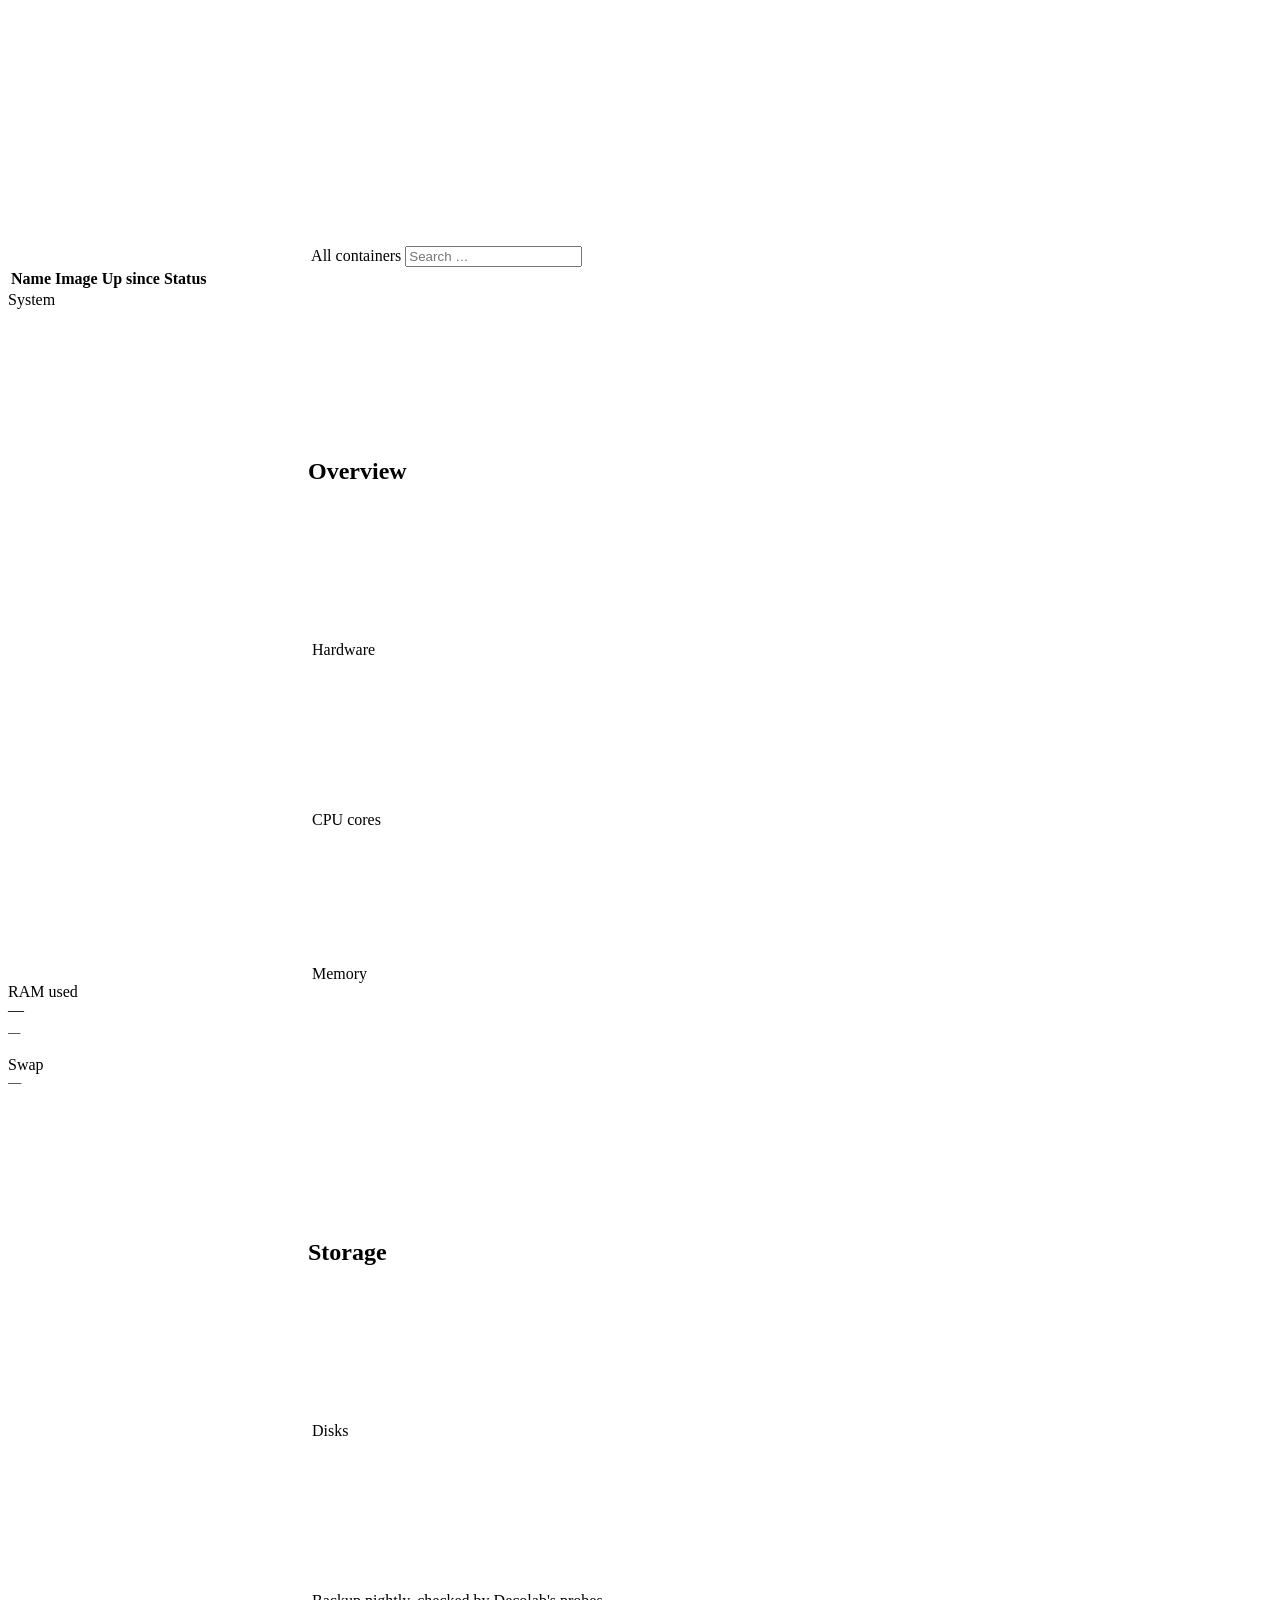
==== commit a09da617: "Panel: the session cookie is no longer the token The cookie held the panel token itself; browsers do" ====
--- a/panel/static/index.html
+++ b/panel/static/index.html
@@ -17,7 +17,7 @@
 </head>
 <body>
 
-<!-- Decolab panel, stage 1: read-only. Every value is filled in by
+<!-- Decolab panel, read-only. Every value is filled in by
      /static/panel.js from /api/v1/*; "—" means "not (yet) known". -->
 
 <header id="hdr">
@@ -31,6 +31,7 @@
   <div class="hdr-pill"><div class="dot dot-green" id="hdr-dot"></div><span id="hdr-temp">—</span></div>
   <div class="hdr-pill" id="hdr-fan-pill" style="display:none"><span id="hdr-fan">— RPM</span></div>
   <div id="hdr-time"></div>
+  <form method="post" action="/logout" class="logout-form"><button class="hdr-pill fs-btn logout-btn" type="submit" title="Log out">Log out</button></form>
   <button id="fs-btn" class="hdr-pill fs-btn" type="button" title="Full screen" aria-label="Full screen"><svg viewBox="0 0 24 24" fill="none" stroke="currentColor" stroke-width="2" stroke-linecap="round" stroke-linejoin="round"><path d="M8 3H5a2 2 0 0 0-2 2v3M16 3h3a2 2 0 0 1 2 2v3M21 16v3a2 2 0 0 1-2 2h-3M3 16v3a2 2 0 0 0 2 2h3"/></svg></button>
 </header>
 
